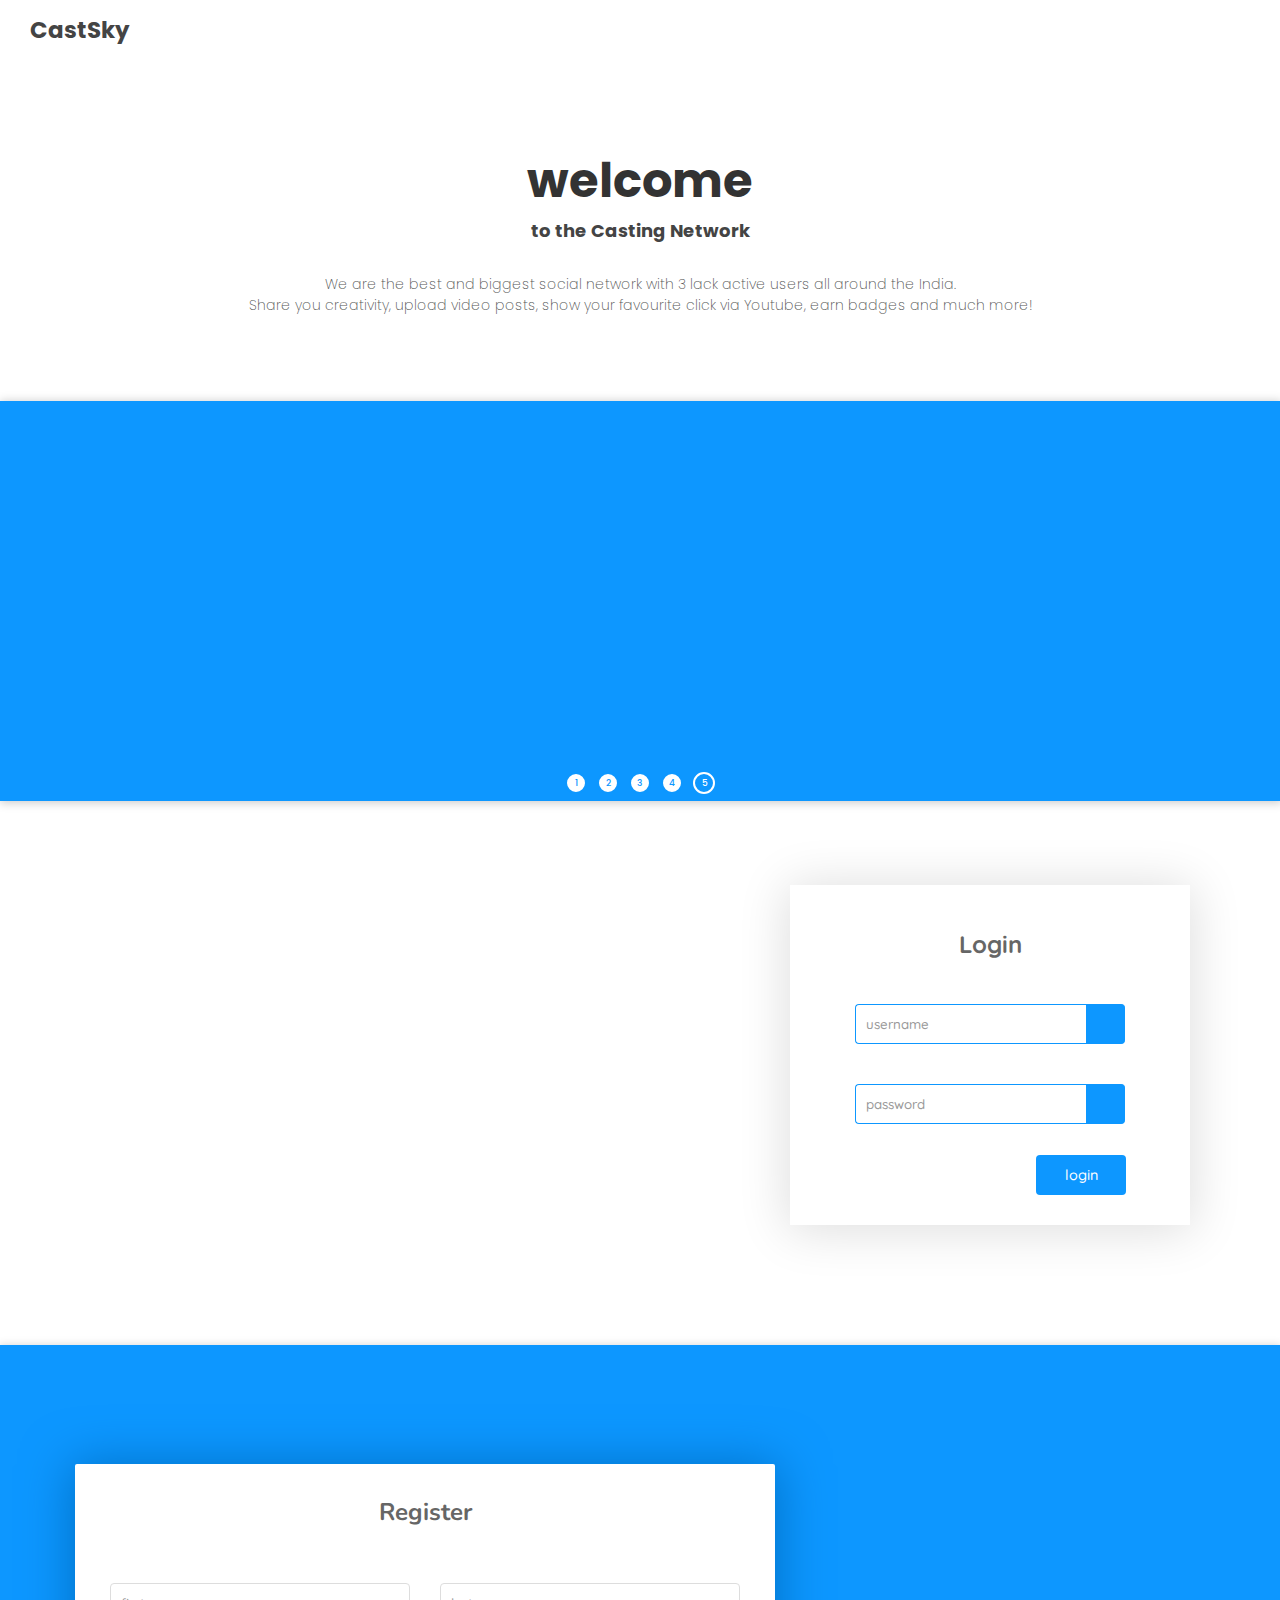
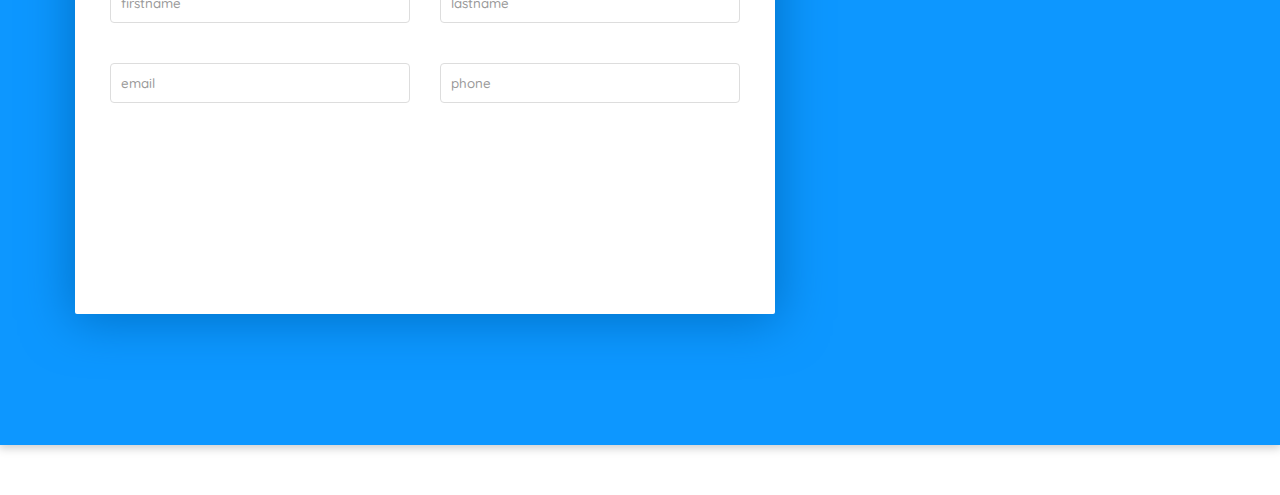
==== index.html @ 96e9c7d8 "2" ====
<html>
    <head>
        <title>castsky</title>
        <meta name="viewport" content="width=device-width, initial-scale=1.0">
        <link href="https://fonts.googleapis.com/css?family=Roboto" rel="stylesheet"/>
        <link href="https://fonts.googleapis.com/css?family=Poppins:200,300,400,500,700" rel="stylesheet"/>
        <link href="https://fonts.googleapis.com/css?family=Quicksand:300,400,500,700" rel="stylesheet"/>
        <link href="https://fonts.googleapis.com/css?family=Nunito:300,400,700,800" rel="stylesheet"/>
        <link href="https://fonts.googleapis.com/css?family=Varela+Round" rel="stylesheet"/>
        <link rel="stylesheet" type="text/css" href="css/style.css"/>
    </head>
    <body>
        <div class="top-nav-bar">
            <div class="heading-container">CastSky</div>
        </div>
        <div class="welcome-container">
            <br/>
            <div class="welcome-container-welcome">welcome</div>
            <div class="welcome-container-welcome2">to the Casting Network</div>
            <div class="welcome-container-detail">We are the best and biggest social network with 3 lack active users all around the India.<br/> Share you creativity, upload video posts, show your favourite click via Youtube, earn badges and much more!</div>
            <br/>
        </div>

        <div class="steps-container">
            <div class="step-shifter-container">
                <div class="absolute-center">
                    <div class="slider-counter-container counter-inactive">1</div>
                    <div class="slider-counter-container counter-inactive">2</div>
                    <div class="slider-counter-container counter-inactive">3</div>
                    <div class="slider-counter-container counter-inactive">4</div>
                    <div class="slider-counter-container counter-active">5</div>
                </div>
            </div>
        </div>

        <div class="signup-container-main">
            <br/>
            <div class="signup-container">
                <table class="signup-table">
                    <tr class="signup-row">
                                <td class="signup-column">
                                    <h2>
                                        Login
                                    </h2>
                                </td>
                            </tr>
                    <tr class="signup-row">
                        <td class="signup-column">
                            <div class="signup-user-container">
                                <input type="text" class="signup-name" name="signup-name" placeholder="username" />
                                <div class="signup-user-icon"></div>
                            </div>
                        </td>
                    </tr>
                    <tr class="signup-row">
                        <td class="signup-column">
                            <div class="signup-user-container">
                                    <input type="password" class="signup-name" name="signup-pass" placeholder="password" />
                                    <div class="signup-pass-icon"></div>
                            </div>
                        </td>
                    </tr>
                    <tr class="signup-btn-row">
                        <td class="signup-btn-column">
                            <input class="signup-btn" type="submit" value="login" />
                        </td>
                    </tr>
                </table>
            </div>
        </div>
        <div class="add-user-container-main">
            <br/>
            <div class="add-user-container">
                <table class="add-user-table">
                    <tr class="add-user-table-header-row">
                        <td colspan="2" class="add-user-table-header-column">
                            <h2>
                                Register
                            </h2>
                        </td>
                    </tr>
                    <tr>
                        <td class="add-user-small-td">
                            <input class="add-user-small-input1" type="text" placeholder="firstname"/>
                        </td>
                        <td class="add-user-small-td">
                                <input class="add-user-small-input2" type="text" placeholder="lastname"/>
                        </td>
                    </tr>
                    <tr>
                        <td class="add-user-td">
                            <input class="add-user-small-input1" type="text" placeholder="email"/>
                        </td>
                        <td class="add-user-small-td">
                                <input class="add-user-small-input2" type="text" placeholder="phone"/>
                        </td>
                    </tr>
                </table>
            </div>
        </div>
    </body>
</html>
---- css/style.css ----
body{
    font-family: 'Roboto', 'Arial', 'Helvetica';
    margin: 0px;
    padding: 0px;
    background-color: #FFFFFF;
}
::-webkit-scrollbar-track
{
    box-shadow: inset 0 0 6px rgba(0,0,0,0.3);
    border-radius: 10px;
	background-color: #FFFFFF;
}
::-webkit-scrollbar
{
	width: 7px;
	background-color: #FFFFFF;
}
::-webkit-scrollbar-thumb
{
	border-radius: 10px;
	box-shadow: inset 0 0 6px rgba(0,0,0,.3);
	background-color: #51B4FF;
}

.absolute-center{
    position: absolute;
    top: 50%;
    left: 50%;
    transform: translate(-50%, -50%);
}
.top-nav-bar{
    height: 60px;
    width: 100%;
    background-color: #FFFFFF;
    /* background: #0D97FF; */
    /* background: #24B361; */
    /* background: #A607DA; */
    /* box-shadow: 1px 1px 9px 1px #CCCCCC; */
    position: relative;
}
.heading-container{
    font-family: 'Poppins', 'Roboto';
    /* float: right; */
    width: 160px;
    height: 60px;
    text-align: center;
    line-height: 60px;
    font-size: 23px;
    font-weight: 700;
    color: #444444;
    cursor: default;
}
.welcome-container{
    width: 100%;
    text-align: center;
    background-color: #FFFFFF;
    /* box-shadow: inset 1px 1px 9px 1px #CCCCCC; */
    font-family: 'Poppins', 'Roboto';
    background-image: url('../images/dance.png');
    background-repeat: no-repeat;
    background-position: right;
    background-size: 300px;
    min-height: 300px;
    cursor: default;
}
.welcome-container-welcome{
    text-align: center;
    font-size: 48px;
    font-weight: bold;
    color: #333333;
    margin: 60px auto 0px auto;
}
.welcome-container-welcome2{
    text-align: center;
    font-size: 18px;
    font-weight: bold;
    color: #444444;
    margin: 0px auto 30px auto;
}
.welcome-container-detail{
    font-family: 'Poppins';
    font-weight: 200;
    text-align: center;
    font-size: 14px;
    padding: 0px 14%;
    color: #555555;
    margin: 0px auto 60px auto;
}
.steps-container{
    height: 400px;
    width: 100%;
    box-shadow: 1px 1px 9px 1px #CCCCCC;
    /* background: #A607DA; */
    /* background: #24B361; */
    background-color: #0D97FF;
    position: relative;
    margin: auto;
}
.step-shifter-container{
    position: absolute;
    bottom: 0px;
    width: 100%;
    height: 40px;
    line-height: 40px;
    text-align: center;
}
.slider-counter-container{
    display: inline-block;
    font-family: 'Poppins';
    font-weight: 500;
    height: 18px;
    width: 18px;
    line-height: 18px;
    border-radius: 50%;
    font-size: 9px;
    margin: auto 3px;
    cursor: pointer;
    transition: 1s;
}
.slider-counter-container:hover{
    border: 2px solid #FFFFFF;
    background-color: #0D97FF;
    color: #FFFFFF;
    transition: 1s;
}
.counter-inactive{
    border: 2px solid #0D97FF;
    background-color: #FFFFFF;
    color: #0D97FF;

}
.counter-active{
    border: 2px solid #FFFFFF;
    background-color: #0D97FF;
    color: #FFFFFF;
    transition: 1s;
}
.signup-container-main{
    /* height: 600px; */
    width: 100%;
}
.signup-container{
    /* height:380px; */
    width: 400px;
    margin: 65px 90px 120px auto;
    border-radius: 2px;
    box-shadow: 0px 3px 50px 3px #DEDEDE;
}
.signup-table{
    /* height: 380px; */
    width: 400px;
    background-color: #FFFFFF;
    border: 0px;
    border-collapse: collapse;
    color: #444444;
}
.signup-row{
    text-align: center;
    height: 80px;
    width: 400px;
}
.signup-column{
    text-align: center;
    height: 80px;
    width: 400px;
    align-items: center;
    vertical-align: bottom;
}
.signup-column h2{
    color: #666666;
    font-family: 'Quicksand';
    font-weight: 700;
    margin-bottom: 5px;
    cursor: default;
}
.signup-user-container{
    height: 40px;
    width: 270px;
    outline: none;
    margin: auto;
}
.signup-name{
    height: 40px;
    width: 231px;
    outline: none;
    color: #777777;
    border: 1px solid #0D97FF;
    border-top-left-radius: 4px;
    border-bottom-left-radius: 4px;
    border-right: 0px;
    padding: 0px 10px 0px 10px;
    float: left;
    transition: 1s;
    font-family: 'Quicksand';
    font-weight: 500;
}
.signup-name::placeholder{
    color: #999999;
    font-family: 'Quicksand';
    font-weight: 500;
}
.signup-user-icon{
    height: 38px;
    width: 38px;
    float: right;
    outline: none;
    border: 1px solid #0D97FF;
    background-color: #0D97FF;
    border-top-right-radius: 4px;
    border-bottom-right-radius: 4px;
    border-left: 0px;
    transition: 1s;
    background-image: url('../images/user.png');
    background-position: center;
    background-repeat: no-repeat;
    background-size: 25px;
}
.signup-pass-icon{
    height: 38px;
    width: 38px;
    float: right;
    outline: none;
    border: 1px solid #0D97FF;
    background-color: #0D97FF;
    border-top-right-radius: 4px;
    border-bottom-right-radius: 4px;
    border-left: 0px;
    transition: 1s;
    background-image: url('../images/key-circular-button.png');
    background-position: center;
    background-repeat: no-repeat;
    background-size: 29px;
    transition: 1s;
}
.signup-user-container:hover .signup-name{
    /* border-color: #6CBEFB; */
    box-shadow: 0px 0px 5px 0px #0D97FF;
    transition: 1s;
}
.signup-user-container:hover .signup-user-icon{
    /* border-color: #6CBEFB; */
    box-shadow: 0px 0px 5px 0px #0D97FF;
    transition: 1s;
}
.signup-name:focus{
    /* border-color: #6CBEFB; */
    border-color: #0D97FF;
    box-shadow: 0px 0px 5px 0px #0D97FF;
    transition: 1s;
}
.signup-name:focus + .signup-user-icon{
    /* border-color: #6CBEFB; */
    background-color: #0D97FF;
    border-color: #0D97FF;
    box-shadow: 0px 0px 5px 0px #0D97FF;
    transition: 1s;
}
.signup-btn-row{
    text-align: right;
    vertical-align: center;
    height: 100px;
    width: 400px;
}
.signup-btn-column{
    text-align: right;
    vertical-align: center;
    height: 100px;
    width: 400px;
}
.signup-btn{
    margin-right: 63px;
    height: 40px;
    width: 90px;
    background-color: #0D97FF;
    color: #FFFFFF;
    font-family: 'Quicksand';
    font-weight: 500;
    font-size: 90%;
    border: 0px;
    outline: none;
    border-radius: 4px;
    cursor: pointer;
    transition: 1s;
}
.signup-user-container:hover .signup-pass-icon{
    /* border-color: #6CBEFB; */
    box-shadow: 0px 0px 5px 0px #0D97FF;
    transition: 1s;
}
.signup-name:focus + .signup-pass-icon{
    /* border-color: #6CBEFB; */
    background-color: #0D97FF;
    border-color: #0D97FF;
    box-shadow: 0px 0px 5px 0px #0D97FF;
    transition: 1s;
}
.signup-btn:hover{
    transition: 1s;
    background-color: #0D97FF;
    box-shadow: 1px 0px 5px 2px #BBBBBB;
}
.add-user-container-main{
    width: 100%;
    height: 700px;
    background-color: #0D97FF;
    box-shadow: 0px 2px 9px 1px #CCCCCC;
    margin: 0px auto 50px auto;
    position: relative;
}
.add-user-container{
    width: 700px;
    height: 450px;
    margin: 100px auto auto 75px;
    background-color: #FFFFFF;
    box-shadow: 0px 3px 50px 3px #0072C7;
    border-radius: 2px;
    border: 0px;
    outline: none;
}
.add-user-table{
    width: 700px;
    border: 0px;
    border-collapse: collapse;
    color: #444444;
}
.add-user-table-header-row{
    height: 80px;
    border: 0px;
    text-align: center;
    vertical-align: center;
}
.add-user-table-header-column{
    height: 80px;
    border: 0px;
    text-align: center;
    vertical-align: bottom;
    cursor: default;
}
.add-user-table-header-column h2{
    color: #666666;
    font-family: 'Nunito';
    font-weight: 700;
    margin-bottom: 15px;
}
.add-user-small-td{
    width: 350px;
    height: 80px;
    text-align: center;
    vertical-align: bottom;
}
.add-user-small-input1{
    width: 300px;
    height: 40px;
    outline: none;
    color: #777777;
    border: 1px solid #DDDDDD;
    border-radius: 4px;
    padding: 10px;
    transition: 1s;
    font-family: 'Quicksand';
    font-weight: 500;
    margin: auto -20px auto auto;
}
.add-user-small-input1::placeholder{
    color: #999999;
    font-family: 'Quicksand';
    font-weight: 500;
    transition: 1s;
}
.add-user-small-input2{
    width: 300px;
    height: 40px;
    outline: none;
    color: #777777;
    border: 1px solid #DDDDDD;
    border-radius: 4px;
    padding: 10px;
    transition: 1s;
    font-family: 'Quicksand';
    font-weight: 500;
    margin: auto auto auto -20px;
}
.add-user-small-input2::placeholder{
    color: #999999;
    font-family: 'Quicksand';
    font-weight: 500;
    transition: 1s;
}
.add-user-td{
    width: 350px;
    height: 60px;
    text-align: center;
    vertical-align: bottom;  
}
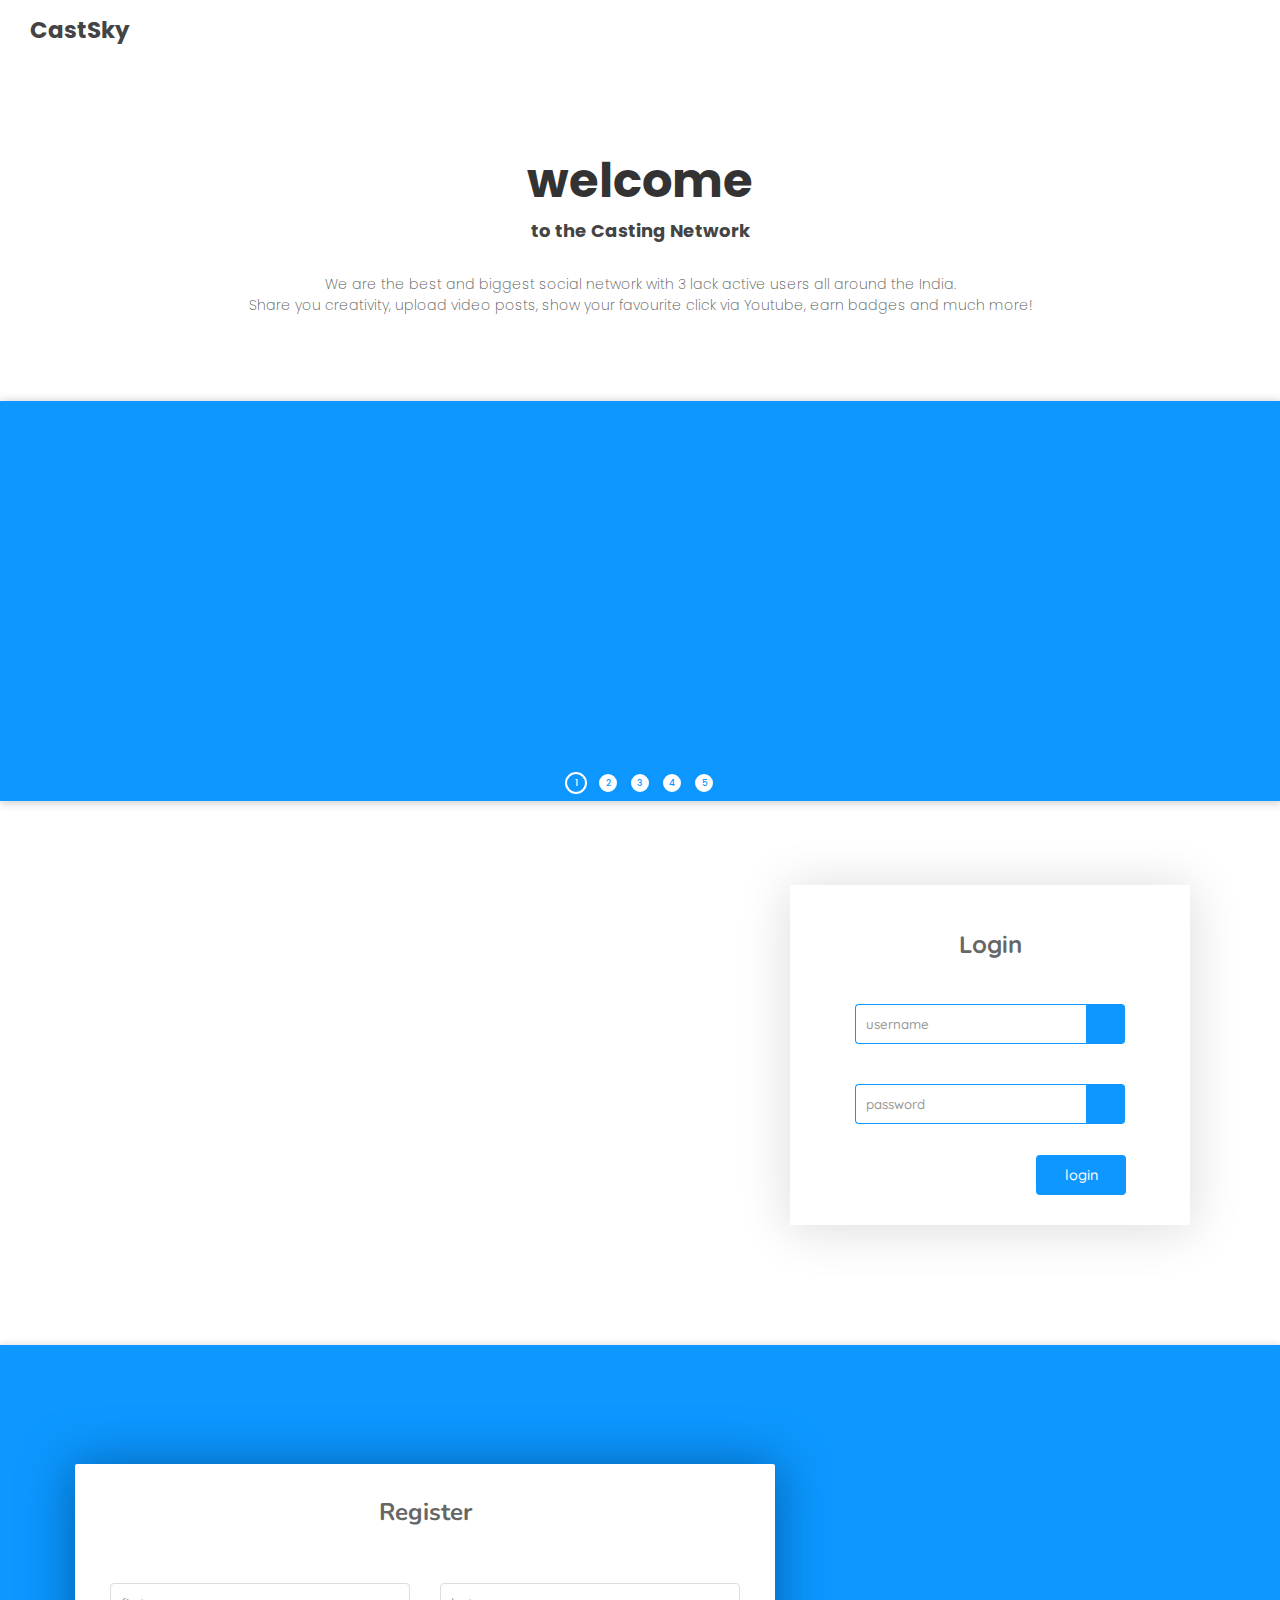
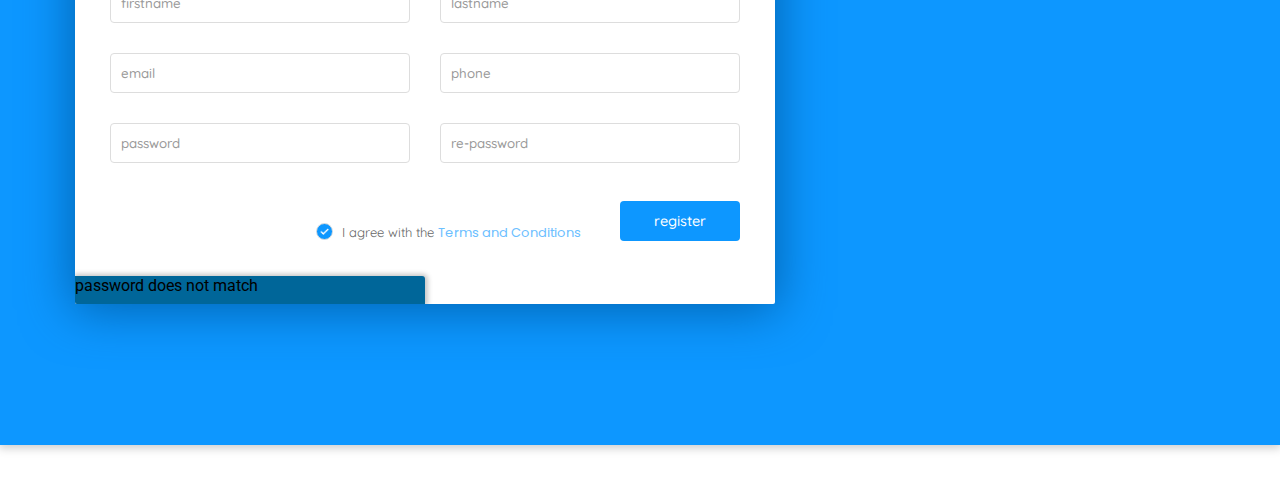
==== commit 05e3ec23: "2" ====
--- a/index.html
+++ b/index.html
@@ -8,6 +8,8 @@
         <link href="https://fonts.googleapis.com/css?family=Nunito:300,400,700,800" rel="stylesheet"/>
         <link href="https://fonts.googleapis.com/css?family=Varela+Round" rel="stylesheet"/>
         <link rel="stylesheet" type="text/css" href="css/style.css"/>
+        <script src="js/jquery.min.js"></script>
+        <script src="js/script.js"></script>
     </head>
     <body>
         <div class="top-nav-bar">
@@ -24,11 +26,11 @@
         <div class="steps-container">
             <div class="step-shifter-container">
                 <div class="absolute-center">
-                    <div class="slider-counter-container counter-inactive">1</div>
-                    <div class="slider-counter-container counter-inactive">2</div>
-                    <div class="slider-counter-container counter-inactive">3</div>
-                    <div class="slider-counter-container counter-inactive">4</div>
-                    <div class="slider-counter-container counter-active">5</div>
+                    <div id="slider-counter-1" class="slider-counter-container counter-active">1</div>
+                    <div id="slider-counter-2" class="slider-counter-container counter-inactive">2</div>
+                    <div id="slider-counter-3" class="slider-counter-container counter-inactive">3</div>
+                    <div id="slider-counter-4" class="slider-counter-container counter-inactive">4</div>
+                    <div id="slider-counter-5" class="slider-counter-container counter-inactive">5</div>
                 </div>
             </div>
         </div>
@@ -91,11 +93,31 @@
                         <td class="add-user-td">
                             <input class="add-user-small-input1" type="text" placeholder="email"/>
                         </td>
-                        <td class="add-user-small-td">
+                        <td class="add-user-td">
                                 <input class="add-user-small-input2" type="text" placeholder="phone"/>
                         </td>
                     </tr>
+                    <tr>
+                        <td class="add-user-td">
+                            <input class="add-user-small-input1" type="password" placeholder="password"/>
+                        </td>
+                        <td class="add-user-td">
+                                <input class="add-user-small-input2" type="password" placeholder="re-password"/>
+                        </td>
+                    </tr>
+                    <tr>
+                        <td colspan="2" class="add-user-last-td">
+                            <div class="add-user-radio-container">
+                                <img src="images/checked.png" class="add-user-radio-img">
+                            </div>
+                            <div class="add-user-agree-container">
+                                I agree with the <span>Terms and Conditions</span>
+                            </div>
+                            <input class="register-btn" type="submit" value="register" />
+                        </td>
+                    </tr>
                 </table>
+                <div class="add-user-error-container">password does not match</div>
             </div>
         </div>
     </body>
--- a/css/style.css
+++ b/css/style.css
@@ -1,34 +1,35 @@
-body{
+body {
     font-family: 'Roboto', 'Arial', 'Helvetica';
     margin: 0px;
     padding: 0px;
     background-color: #FFFFFF;
 }
-::-webkit-scrollbar-track
-{
-    box-shadow: inset 0 0 6px rgba(0,0,0,0.3);
+
+::-webkit-scrollbar-track {
+    box-shadow: inset 0 0 6px rgba(0, 0, 0, 0.3);
     border-radius: 10px;
-	background-color: #FFFFFF;
-}
-::-webkit-scrollbar
-{
-	width: 7px;
-	background-color: #FFFFFF;
-}
-::-webkit-scrollbar-thumb
-{
-	border-radius: 10px;
-	box-shadow: inset 0 0 6px rgba(0,0,0,.3);
-	background-color: #51B4FF;
-}
-
-.absolute-center{
+    background-color: #FFFFFF;
+}
+
+::-webkit-scrollbar {
+    width: 7px;
+    background-color: #FFFFFF;
+}
+
+::-webkit-scrollbar-thumb {
+    border-radius: 10px;
+    box-shadow: inset 0 0 6px rgba(0, 0, 0, .3);
+    background-color: #51B4FF;
+}
+
+.absolute-center {
     position: absolute;
     top: 50%;
     left: 50%;
     transform: translate(-50%, -50%);
 }
-.top-nav-bar{
+
+.top-nav-bar {
     height: 60px;
     width: 100%;
     background-color: #FFFFFF;
@@ -38,7 +39,8 @@
     /* box-shadow: 1px 1px 9px 1px #CCCCCC; */
     position: relative;
 }
-.heading-container{
+
+.heading-container {
     font-family: 'Poppins', 'Roboto';
     /* float: right; */
     width: 160px;
@@ -50,7 +52,8 @@
     color: #444444;
     cursor: default;
 }
-.welcome-container{
+
+.welcome-container {
     width: 100%;
     text-align: center;
     background-color: #FFFFFF;
@@ -63,21 +66,24 @@
     min-height: 300px;
     cursor: default;
 }
-.welcome-container-welcome{
+
+.welcome-container-welcome {
     text-align: center;
     font-size: 48px;
     font-weight: bold;
     color: #333333;
     margin: 60px auto 0px auto;
 }
-.welcome-container-welcome2{
+
+.welcome-container-welcome2 {
     text-align: center;
     font-size: 18px;
     font-weight: bold;
     color: #444444;
     margin: 0px auto 30px auto;
 }
-.welcome-container-detail{
+
+.welcome-container-detail {
     font-family: 'Poppins';
     font-weight: 200;
     text-align: center;
@@ -86,7 +92,8 @@
     color: #555555;
     margin: 0px auto 60px auto;
 }
-.steps-container{
+
+.steps-container {
     height: 400px;
     width: 100%;
     box-shadow: 1px 1px 9px 1px #CCCCCC;
@@ -96,7 +103,8 @@
     position: relative;
     margin: auto;
 }
-.step-shifter-container{
+
+.step-shifter-container {
     position: absolute;
     bottom: 0px;
     width: 100%;
@@ -104,7 +112,8 @@
     line-height: 40px;
     text-align: center;
 }
-.slider-counter-container{
+
+.slider-counter-container {
     display: inline-block;
     font-family: 'Poppins';
     font-weight: 500;
@@ -117,36 +126,42 @@
     cursor: pointer;
     transition: 1s;
 }
-.slider-counter-container:hover{
+
+.slider-counter-container:hover {
     border: 2px solid #FFFFFF;
     background-color: #0D97FF;
     color: #FFFFFF;
     transition: 1s;
 }
-.counter-inactive{
+
+.counter-inactive {
     border: 2px solid #0D97FF;
     background-color: #FFFFFF;
     color: #0D97FF;
 
 }
-.counter-active{
+
+.counter-active {
     border: 2px solid #FFFFFF;
     background-color: #0D97FF;
     color: #FFFFFF;
     transition: 1s;
 }
-.signup-container-main{
+
+.signup-container-main {
     /* height: 600px; */
     width: 100%;
 }
-.signup-container{
+
+.signup-container {
     /* height:380px; */
     width: 400px;
     margin: 65px 90px 120px auto;
     border-radius: 2px;
     box-shadow: 0px 3px 50px 3px #DEDEDE;
 }
-.signup-table{
+
+.signup-table {
     /* height: 380px; */
     width: 400px;
     background-color: #FFFFFF;
@@ -154,32 +169,37 @@
     border-collapse: collapse;
     color: #444444;
 }
-.signup-row{
+
+.signup-row {
     text-align: center;
     height: 80px;
     width: 400px;
 }
-.signup-column{
+
+.signup-column {
     text-align: center;
     height: 80px;
     width: 400px;
     align-items: center;
     vertical-align: bottom;
 }
-.signup-column h2{
+
+.signup-column h2 {
     color: #666666;
-    font-family: 'Quicksand';
+    font-family: 'Quicksand', 'Roboto', 'Arial';
     font-weight: 700;
     margin-bottom: 5px;
     cursor: default;
 }
-.signup-user-container{
+
+.signup-user-container {
     height: 40px;
     width: 270px;
     outline: none;
     margin: auto;
 }
-.signup-name{
+
+.signup-name {
     height: 40px;
     width: 231px;
     outline: none;
@@ -194,12 +214,14 @@
     font-family: 'Quicksand';
     font-weight: 500;
 }
-.signup-name::placeholder{
+
+.signup-name::placeholder {
     color: #999999;
     font-family: 'Quicksand';
     font-weight: 500;
 }
-.signup-user-icon{
+
+.signup-user-icon {
     height: 38px;
     width: 38px;
     float: right;
@@ -215,7 +237,8 @@
     background-repeat: no-repeat;
     background-size: 25px;
 }
-.signup-pass-icon{
+
+.signup-pass-icon {
     height: 38px;
     width: 38px;
     float: right;
@@ -232,42 +255,49 @@
     background-size: 29px;
     transition: 1s;
 }
-.signup-user-container:hover .signup-name{
+
+.signup-user-container:hover .signup-name {
     /* border-color: #6CBEFB; */
     box-shadow: 0px 0px 5px 0px #0D97FF;
     transition: 1s;
 }
-.signup-user-container:hover .signup-user-icon{
+
+.signup-user-container:hover .signup-user-icon {
     /* border-color: #6CBEFB; */
     box-shadow: 0px 0px 5px 0px #0D97FF;
     transition: 1s;
 }
-.signup-name:focus{
+
+.signup-name:focus {
     /* border-color: #6CBEFB; */
     border-color: #0D97FF;
     box-shadow: 0px 0px 5px 0px #0D97FF;
     transition: 1s;
 }
-.signup-name:focus + .signup-user-icon{
+
+.signup-name:focus + .signup-user-icon {
     /* border-color: #6CBEFB; */
     background-color: #0D97FF;
     border-color: #0D97FF;
     box-shadow: 0px 0px 5px 0px #0D97FF;
     transition: 1s;
 }
-.signup-btn-row{
+
+.signup-btn-row {
     text-align: right;
     vertical-align: center;
     height: 100px;
     width: 400px;
 }
-.signup-btn-column{
+
+.signup-btn-column {
     text-align: right;
     vertical-align: center;
     height: 100px;
     width: 400px;
 }
-.signup-btn{
+
+.signup-btn {
     margin-right: 63px;
     height: 40px;
     width: 90px;
@@ -282,24 +312,28 @@
     cursor: pointer;
     transition: 1s;
 }
-.signup-user-container:hover .signup-pass-icon{
+
+.signup-user-container:hover .signup-pass-icon {
     /* border-color: #6CBEFB; */
     box-shadow: 0px 0px 5px 0px #0D97FF;
     transition: 1s;
 }
-.signup-name:focus + .signup-pass-icon{
+
+.signup-name:focus + .signup-pass-icon {
     /* border-color: #6CBEFB; */
     background-color: #0D97FF;
     border-color: #0D97FF;
     box-shadow: 0px 0px 5px 0px #0D97FF;
     transition: 1s;
 }
-.signup-btn:hover{
+
+.signup-btn:hover {
     transition: 1s;
     background-color: #0D97FF;
     box-shadow: 1px 0px 5px 2px #BBBBBB;
 }
-.add-user-container-main{
+
+.add-user-container-main {
     width: 100%;
     height: 700px;
     background-color: #0D97FF;
@@ -307,48 +341,57 @@
     margin: 0px auto 50px auto;
     position: relative;
 }
-.add-user-container{
+
+.add-user-container {
+    position: relative;
     width: 700px;
-    height: 450px;
     margin: 100px auto auto 75px;
     background-color: #FFFFFF;
-    box-shadow: 0px 3px 50px 3px #0072C7;
+    box-shadow: 0px 3px 50px 3px #0064B0;
     border-radius: 2px;
     border: 0px;
     outline: none;
-}
-.add-user-table{
+    overflow: hidden;
+    /*    padding: 0px 0px 30px 0px;*/
+}
+
+.add-user-table {
     width: 700px;
     border: 0px;
     border-collapse: collapse;
     color: #444444;
 }
-.add-user-table-header-row{
+
+.add-user-table-header-row {
     height: 80px;
     border: 0px;
     text-align: center;
     vertical-align: center;
 }
-.add-user-table-header-column{
+
+.add-user-table-header-column {
     height: 80px;
     border: 0px;
     text-align: center;
     vertical-align: bottom;
     cursor: default;
 }
-.add-user-table-header-column h2{
+
+.add-user-table-header-column h2 {
     color: #666666;
     font-family: 'Nunito';
     font-weight: 700;
     margin-bottom: 15px;
 }
-.add-user-small-td{
+
+.add-user-small-td {
     width: 350px;
     height: 80px;
     text-align: center;
     vertical-align: bottom;
 }
-.add-user-small-input1{
+
+.add-user-small-input1 {
     width: 300px;
     height: 40px;
     outline: none;
@@ -361,13 +404,29 @@
     font-weight: 500;
     margin: auto -20px auto auto;
 }
-.add-user-small-input1::placeholder{
+.add-user-small-input1:hover {
+    box-shadow: 0px 0px 5px 0px #CECECE;
+}
+
+.add-user-small-input1:focus {
+    box-shadow: 0px 0px 5px 0px #CECECE;
+}
+.add-user-small-input2:hover {
+    box-shadow: 0px 0px 5px 0px #CECECE;
+}
+
+.add-user-small-input2:focus {
+    box-shadow: 0px 0px 5px 0px #CECECE;
+}
+
+.add-user-small-input1::placeholder {
     color: #999999;
     font-family: 'Quicksand';
     font-weight: 500;
     transition: 1s;
 }
-.add-user-small-input2{
+
+.add-user-small-input2 {
     width: 300px;
     height: 40px;
     outline: none;
@@ -380,15 +439,102 @@
     font-weight: 500;
     margin: auto auto auto -20px;
 }
-.add-user-small-input2::placeholder{
+
+.add-user-small-input2::placeholder {
     color: #999999;
     font-family: 'Quicksand';
     font-weight: 500;
     transition: 1s;
 }
-.add-user-td{
+
+.add-user-td {
     width: 350px;
-    height: 60px;
-    text-align: center;
-    vertical-align: bottom;  
-}+    height: 70px;
+    text-align: center;
+    vertical-align: bottom;
+}
+
+.add-user-last-td {
+    width: 700px;
+    height: 140px;
+    vertical-align: middle;
+    text-align: right;
+/*    padding-left: 100px;*/
+    padding-right: 35px;
+}
+
+.add-user-radio-container {
+    height: 15px;
+    width: 15px;
+    margin-right: 5px;
+    border: 1px solid #DDDDDD;
+    outline: none;
+    border-radius: 50%;
+    /*    box-shadow: 0px 0px 1px 0px #EFEFEF;*/
+    background-color: #0D97FF;
+    padding: 0px;
+}
+
+.add-user-radio-img {
+    height: 13px;
+    width: 13px;
+    padding: 1px;
+    outline: none;
+}
+
+.add-user-agree-container {
+    position: relative;
+    bottom: 2px;
+    font-family: 'Quicksand';
+    font-size: 13px;
+    font-weight: 400;
+    color: #666666;
+    cursor: default;
+}
+
+.add-user-radio-container,
+.add-user-agree-container {
+    display: inline-block;
+}
+
+.add-user-agree-container span {
+/*    font-weight: bold;*/
+    font-family: 'Poppins';
+    font-weight: 400;
+    cursor: pointer;
+    color: #6CC0FF;
+}
+.register-btn {
+    position: relative;
+    top: -13px;
+    margin-left: 35px;
+    height: 40px;
+    width: 120px;
+    background-color: #0D97FF;
+    color: #FFFFFF;
+    font-family: 'Quicksand';
+    font-weight: 500;
+    font-size: 90%;
+    border: 0px;
+    outline: none;
+    border-radius: 4px;
+    cursor: pointer;
+    transition: 1s;
+}
+.register-btn:hover {
+    transition: 1s;
+    background-color: #0D97FF;
+    box-shadow: 1px 0px 5px 2px #BBBBBB;
+}
+.add-user-error-container {
+    position: absolute;
+    border: 0;
+    outline: none;
+    background-color: #006699;
+/*    border-top-right-radius: 5px;*/
+    border-top-right-radius: 3px;
+    box-shadow: 1px 0px 5px 2px #C6C6C6;
+    bottom: 0px;
+    height: 28px;
+    width: 350px;
+}
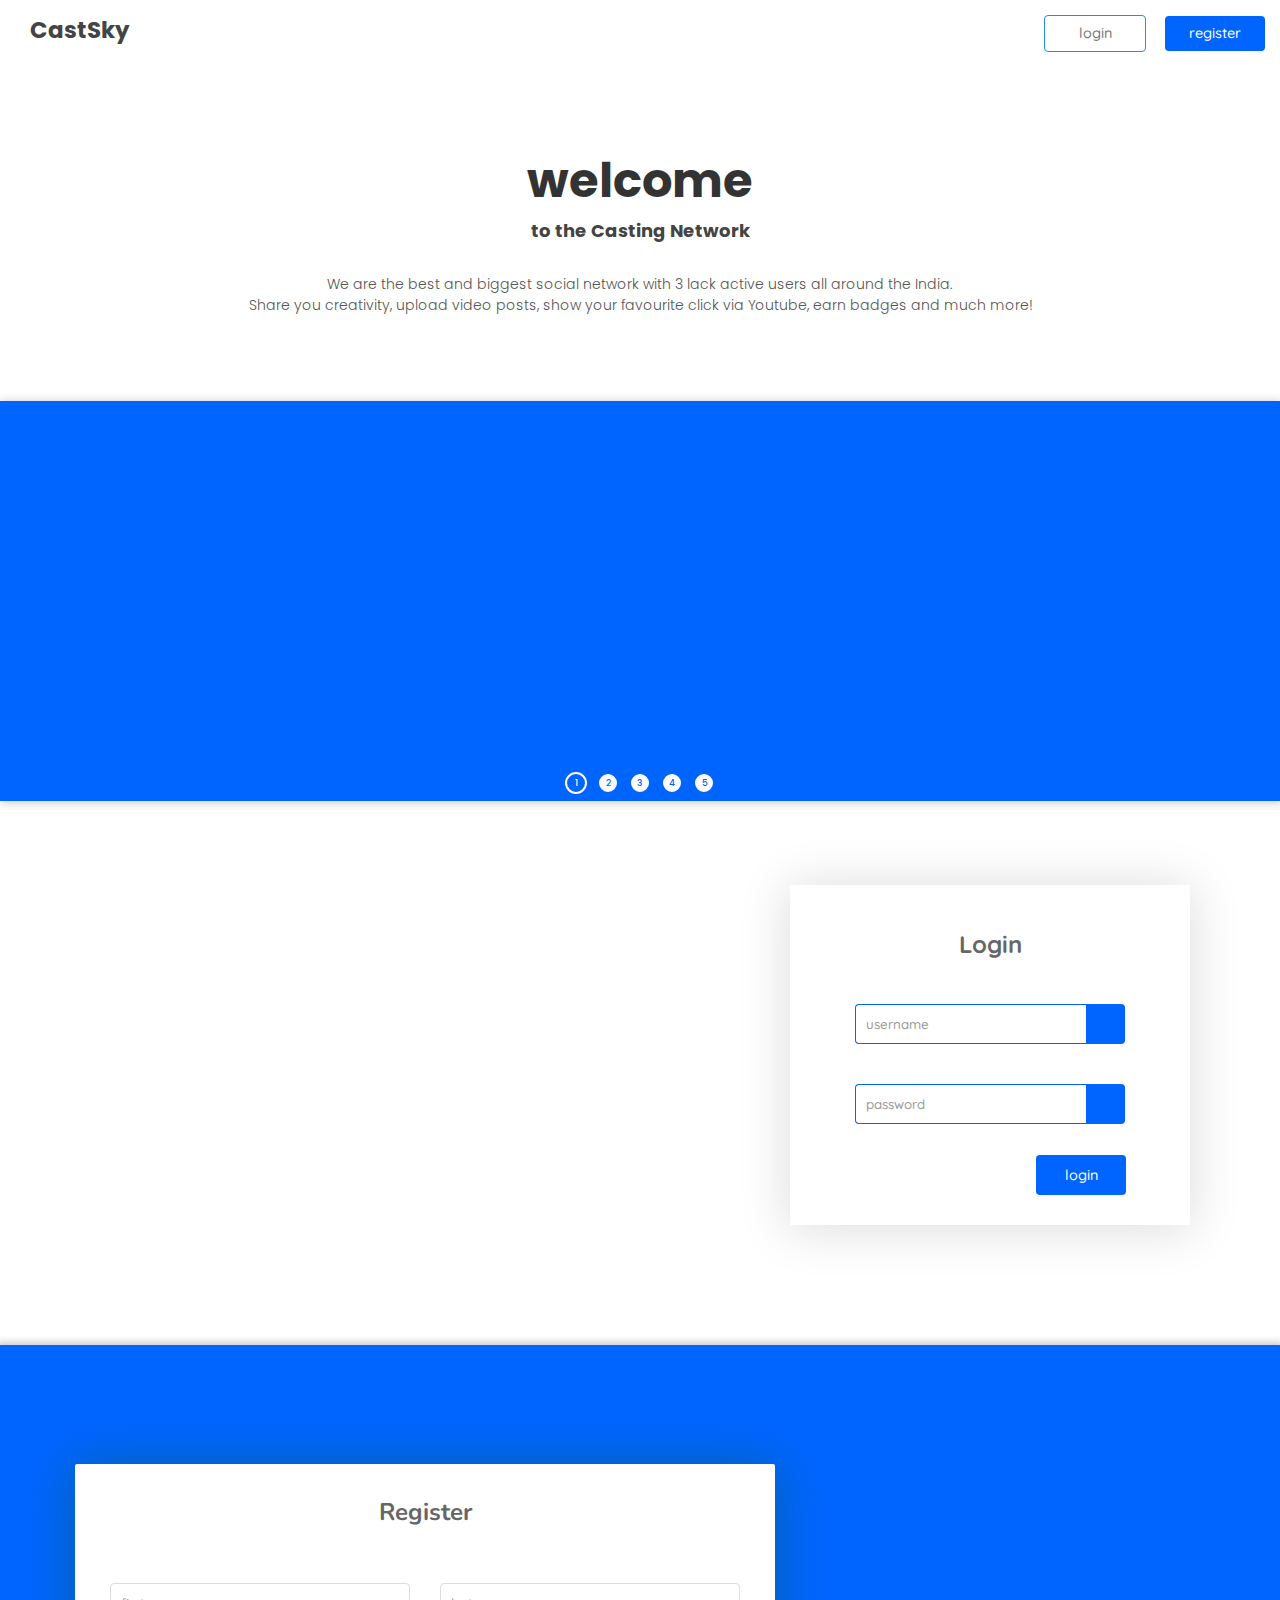
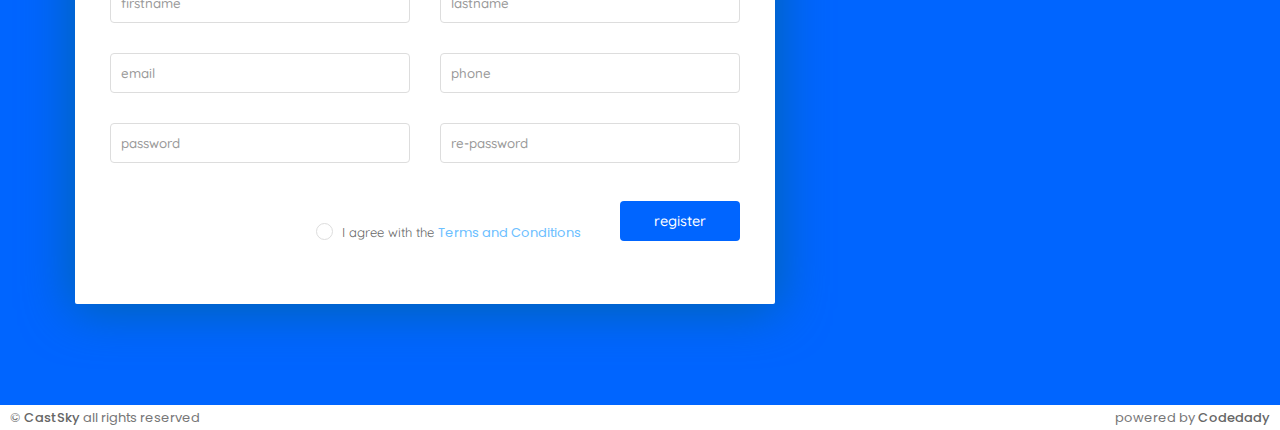
==== commit df9965b8: "4" ====
--- a/index.html
+++ b/index.html
@@ -1,124 +1,140 @@
 <html>
-    <head>
-        <title>castsky</title>
-        <meta name="viewport" content="width=device-width, initial-scale=1.0">
-        <link href="https://fonts.googleapis.com/css?family=Roboto" rel="stylesheet"/>
-        <link href="https://fonts.googleapis.com/css?family=Poppins:200,300,400,500,700" rel="stylesheet"/>
-        <link href="https://fonts.googleapis.com/css?family=Quicksand:300,400,500,700" rel="stylesheet"/>
-        <link href="https://fonts.googleapis.com/css?family=Nunito:300,400,700,800" rel="stylesheet"/>
-        <link href="https://fonts.googleapis.com/css?family=Varela+Round" rel="stylesheet"/>
-        <link rel="stylesheet" type="text/css" href="css/style.css"/>
-        <script src="js/jquery.min.js"></script>
-        <script src="js/script.js"></script>
-    </head>
-    <body>
-        <div class="top-nav-bar">
-            <div class="heading-container">CastSky</div>
+
+<head>
+    <title>castsky</title>
+    <meta name="viewport" content="width=device-width, initial-scale=1.0">
+    <link href="https://fonts.googleapis.com/css?family=Roboto" rel="stylesheet" />
+    <link href="https://fonts.googleapis.com/css?family=Poppins:200,300,400,500,700" rel="stylesheet" />
+    <link href="https://fonts.googleapis.com/css?family=Quicksand:300,400,500,700" rel="stylesheet" />
+    <link href="https://fonts.googleapis.com/css?family=Nunito:300,400,700,800" rel="stylesheet" />
+    <link href="https://fonts.googleapis.com/css?family=Varela+Round" rel="stylesheet" />
+    <link rel="stylesheet" type="text/css" href="css/style.css" />
+    <script src="js/jquery.min.js"></script>
+    <script src="js/script.js"></script>
+</head>
+
+<body>
+    <div class="top-nav-bar">
+        <div class="heading-container">CastSky</div>
+        <div class="top-nav-right-container">
+            <div id="top-login-btn" class="top-login-btn">login</div>
+            <div id="top-register-btn" class="top-register-btn">register</div>
         </div>
-        <div class="welcome-container">
-            <br/>
-            <div class="welcome-container-welcome">welcome</div>
-            <div class="welcome-container-welcome2">to the Casting Network</div>
-            <div class="welcome-container-detail">We are the best and biggest social network with 3 lack active users all around the India.<br/> Share you creativity, upload video posts, show your favourite click via Youtube, earn badges and much more!</div>
-            <br/>
-        </div>
+    </div>
+    <div class="welcome-container">
+        <br />
+        <div class="welcome-container-welcome">welcome</div>
+        <div class="welcome-container-welcome2">to the Casting Network</div>
+        <div class="welcome-container-detail">We are the best and biggest social network with 3 lack active users all
+            around the India.<br /> Share you creativity, upload video posts, show your favourite click via Youtube,
+            earn badges and much more!</div>
+        <br />
+    </div>
 
-        <div class="steps-container">
-            <div class="step-shifter-container">
-                <div class="absolute-center">
-                    <div id="slider-counter-1" class="slider-counter-container counter-active">1</div>
-                    <div id="slider-counter-2" class="slider-counter-container counter-inactive">2</div>
-                    <div id="slider-counter-3" class="slider-counter-container counter-inactive">3</div>
-                    <div id="slider-counter-4" class="slider-counter-container counter-inactive">4</div>
-                    <div id="slider-counter-5" class="slider-counter-container counter-inactive">5</div>
-                </div>
+    <div class="steps-container">
+        <div class="step-shifter-container">
+            <div class="absolute-center">
+                <div id="slider-counter-1" class="slider-counter-container counter-active">1</div>
+                <div id="slider-counter-2" class="slider-counter-container counter-inactive">2</div>
+                <div id="slider-counter-3" class="slider-counter-container counter-inactive">3</div>
+                <div id="slider-counter-4" class="slider-counter-container counter-inactive">4</div>
+                <div id="slider-counter-5" class="slider-counter-container counter-inactive">5</div>
             </div>
         </div>
+    </div>
 
-        <div class="signup-container-main">
-            <br/>
-            <div class="signup-container">
-                <table class="signup-table">
-                    <tr class="signup-row">
-                                <td class="signup-column">
-                                    <h2>
-                                        Login
-                                    </h2>
-                                </td>
-                            </tr>
-                    <tr class="signup-row">
-                        <td class="signup-column">
-                            <div class="signup-user-container">
-                                <input type="text" class="signup-name" name="signup-name" placeholder="username" />
-                                <div class="signup-user-icon"></div>
-                            </div>
-                        </td>
-                    </tr>
-                    <tr class="signup-row">
-                        <td class="signup-column">
-                            <div class="signup-user-container">
-                                    <input type="password" class="signup-name" name="signup-pass" placeholder="password" />
-                                    <div class="signup-pass-icon"></div>
-                            </div>
-                        </td>
-                    </tr>
-                    <tr class="signup-btn-row">
-                        <td class="signup-btn-column">
-                            <input class="signup-btn" type="submit" value="login" />
-                        </td>
-                    </tr>
-                </table>
+    <div id="signup-container-main" class="signup-container-main">
+        <br />
+        <div class="signup-container">
+            <table class="signup-table">
+                <tr class="signup-row">
+                    <td class="signup-column">
+                        <h2>
+                            Login
+                        </h2>
+                    </td>
+                </tr>
+                <tr class="signup-row">
+                    <td class="signup-column">
+                        <div class="signup-user-container">
+                            <input type="text" class="signup-name" name="signup-name" placeholder="username" />
+                            <div class="signup-user-icon"></div>
+                        </div>
+                    </td>
+                </tr>
+                <tr class="signup-row">
+                    <td class="signup-column">
+                        <div class="signup-user-container">
+                            <input type="password" class="signup-name" name="signup-pass" placeholder="password" />
+                            <div class="signup-pass-icon"></div>
+                        </div>
+                    </td>
+                </tr>
+                <tr class="signup-btn-row">
+                    <td class="signup-btn-column">
+                        <input class="signup-btn" type="submit" value="login" />
+                    </td>
+                </tr>
+            </table>
+        </div>
+    </div>
+    <div id="add-user-container-main" class="add-user-container-main">
+        <br />
+        <div class="add-user-container">
+            <table class="add-user-table">
+                <tr class="add-user-table-header-row">
+                    <td colspan="2" class="add-user-table-header-column">
+                        <h2>
+                            Register
+                        </h2>
+                    </td>
+                </tr>
+                <tr>
+                    <td class="add-user-small-td">
+                        <input class="add-user-small-input1" type="text" placeholder="firstname" />
+                    </td>
+                    <td class="add-user-small-td">
+                        <input class="add-user-small-input2" type="text" placeholder="lastname" />
+                    </td>
+                </tr>
+                <tr>
+                    <td class="add-user-td">
+                        <input class="add-user-small-input1" type="text" placeholder="email" />
+                    </td>
+                    <td class="add-user-td">
+                        <input class="add-user-small-input2" type="text" placeholder="phone" />
+                    </td>
+                </tr>
+                <tr>
+                    <td class="add-user-td">
+                        <input id="add-user-password-1" class="add-user-small-input1" type="password" placeholder="password" />
+                    </td>
+                    <td class="add-user-td">
+                        <input id="add-user-password-2" class="add-user-small-input2" type="password" placeholder="re-password" />
+                    </td>
+                </tr>
+                <tr>
+                    <td colspan="2" class="add-user-last-td">
+                        <div id="add-user-radio-container" class="add-user-radio-container">
+                            <img src="images/checked.png" class="add-user-radio-img">
+                        </div>
+                        <div class="add-user-agree-container">
+                            <span id="i-agree-with">I agree with the </span><span class="terms-and-conditions">Terms
+                                and Conditions</span>
+                        </div>
+                        <input id="add-user-reg-btn" class="register-btn" type="submit" value="register" />
+                    </td>
+                </tr>
+            </table>
+            <div id="add-user-error-container" class="add-user-error-container"><span id="add-user-error-text"></span>
+                <div id="add-user-error-close" class="add-user-error-close">x</div>
             </div>
         </div>
-        <div class="add-user-container-main">
-            <br/>
-            <div class="add-user-container">
-                <table class="add-user-table">
-                    <tr class="add-user-table-header-row">
-                        <td colspan="2" class="add-user-table-header-column">
-                            <h2>
-                                Register
-                            </h2>
-                        </td>
-                    </tr>
-                    <tr>
-                        <td class="add-user-small-td">
-                            <input class="add-user-small-input1" type="text" placeholder="firstname"/>
-                        </td>
-                        <td class="add-user-small-td">
-                                <input class="add-user-small-input2" type="text" placeholder="lastname"/>
-                        </td>
-                    </tr>
-                    <tr>
-                        <td class="add-user-td">
-                            <input class="add-user-small-input1" type="text" placeholder="email"/>
-                        </td>
-                        <td class="add-user-td">
-                                <input class="add-user-small-input2" type="text" placeholder="phone"/>
-                        </td>
-                    </tr>
-                    <tr>
-                        <td class="add-user-td">
-                            <input class="add-user-small-input1" type="password" placeholder="password"/>
-                        </td>
-                        <td class="add-user-td">
-                                <input class="add-user-small-input2" type="password" placeholder="re-password"/>
-                        </td>
-                    </tr>
-                    <tr>
-                        <td colspan="2" class="add-user-last-td">
-                            <div class="add-user-radio-container">
-                                <img src="images/checked.png" class="add-user-radio-img">
-                            </div>
-                            <div class="add-user-agree-container">
-                                I agree with the <span>Terms and Conditions</span>
-                            </div>
-                            <input class="register-btn" type="submit" value="register" />
-                        </td>
-                    </tr>
-                </table>
-                <div class="add-user-error-container">password does not match</div>
-            </div>
-        </div>
-    </body>
+    </div>
+    <div class="footer-bar">
+        <div class="footer-left">&copy; <span class="footer-bold">CastSky</span> all rights reserved</div>
+        <div class="footer-right">powered by <span class="footer-bold">Codedady</span></div>
+    </div>
+</body>
+
 </html>--- a/css/style.css
+++ b/css/style.css
@@ -3,6 +3,10 @@
     margin: 0px;
     padding: 0px;
     background-color: #FFFFFF;
+}
+
+* {
+    user-select: none;
 }
 
 ::-webkit-scrollbar-track {
@@ -33,9 +37,6 @@
     height: 60px;
     width: 100%;
     background-color: #FFFFFF;
-    /* background: #0D97FF; */
-    /* background: #24B361; */
-    /* background: #A607DA; */
     /* box-shadow: 1px 1px 9px 1px #CCCCCC; */
     position: relative;
 }
@@ -51,6 +52,74 @@
     font-weight: 700;
     color: #444444;
     cursor: default;
+}
+
+.top-nav-right-container {
+    height: 60px;
+    position: absolute;
+    right: 0px;
+    top: 0px;
+    /* border: 1px solid #CCC; */
+}
+
+.top-login-btn {
+    display: inline-block;
+    margin-top: 15px;
+    margin-right: 15px;
+    height: 35px;
+    line-height: 35px;
+    width: 100px;
+    text-align: center;
+    background-color: #FFFFFF;
+    /* background-color: #FFAB00; */
+    color: #777777;
+    font-family: 'Quicksand';
+    font-weight: 500;
+    font-size: 90%;
+    border: 1px solid #238EE0;
+    outline: none;
+    border-radius: 4px;
+    cursor: pointer;
+    transition: 1s;
+}
+
+.top-login-btn:nth-child(2) {
+    margin-right: 25px;
+}
+
+.top-login-btn:hover {
+    transition: 1s;
+    background-color: #FDFDFD;
+    /* background-color: #FFB112; */
+    box-shadow: 0px 0px 5px 1px #BBBBBB;
+}
+
+.top-register-btn {
+    display: inline-block;
+    margin-top: 15px;
+    margin-right: 15px;
+    height: 35px;
+    line-height: 35px;
+    width: 100px;
+    text-align: center;
+    background-color: #0065FF;
+    /* background-color: #DE350B; */
+    color: #FFFFFF;
+    font-family: 'Quicksand';
+    font-weight: 500;
+    font-size: 90%;
+    border: 0px;
+    outline: none;
+    border-radius: 4px;
+    cursor: pointer;
+    transition: 1s;
+}
+
+.top-register-btn:hover {
+    transition: 1s;
+    background-color: #0065FF;
+    /* background-color: #E5431C; */
+    box-shadow: 0px 0px 5px 1px #BBBBBB;
 }
 
 .welcome-container {
@@ -85,7 +154,7 @@
 
 .welcome-container-detail {
     font-family: 'Poppins';
-    font-weight: 200;
+    font-weight: 300;
     text-align: center;
     font-size: 14px;
     padding: 0px 14%;
@@ -99,7 +168,7 @@
     box-shadow: 1px 1px 9px 1px #CCCCCC;
     /* background: #A607DA; */
     /* background: #24B361; */
-    background-color: #0D97FF;
+    background-color: #0065FF;
     position: relative;
     margin: auto;
 }
@@ -129,21 +198,21 @@
 
 .slider-counter-container:hover {
     border: 2px solid #FFFFFF;
-    background-color: #0D97FF;
+    background-color: #0065FF;
     color: #FFFFFF;
     transition: 1s;
 }
 
 .counter-inactive {
-    border: 2px solid #0D97FF;
-    background-color: #FFFFFF;
-    color: #0D97FF;
+    border: 2px solid #0065FF;
+    background-color: #FFFFFF;
+    color: #0065FF;
 
 }
 
 .counter-active {
     border: 2px solid #FFFFFF;
-    background-color: #0D97FF;
+    background-color: #0065FF;
     color: #FFFFFF;
     transition: 1s;
 }
@@ -151,6 +220,7 @@
 .signup-container-main {
     /* height: 600px; */
     width: 100%;
+    /* box-shadow: inset 0px 0px 7px 3px #CCCCCC; */
 }
 
 .signup-container {
@@ -204,7 +274,7 @@
     width: 231px;
     outline: none;
     color: #777777;
-    border: 1px solid #0D97FF;
+    border: 1px solid #0065FF;
     border-top-left-radius: 4px;
     border-bottom-left-radius: 4px;
     border-right: 0px;
@@ -226,8 +296,8 @@
     width: 38px;
     float: right;
     outline: none;
-    border: 1px solid #0D97FF;
-    background-color: #0D97FF;
+    border: 1px solid #0065FF;
+    background-color: #0065FF;
     border-top-right-radius: 4px;
     border-bottom-right-radius: 4px;
     border-left: 0px;
@@ -243,8 +313,8 @@
     width: 38px;
     float: right;
     outline: none;
-    border: 1px solid #0D97FF;
-    background-color: #0D97FF;
+    border: 1px solid #0065FF;
+    background-color: #0065FF;
     border-top-right-radius: 4px;
     border-bottom-right-radius: 4px;
     border-left: 0px;
@@ -258,28 +328,28 @@
 
 .signup-user-container:hover .signup-name {
     /* border-color: #6CBEFB; */
-    box-shadow: 0px 0px 5px 0px #0D97FF;
+    box-shadow: 0px 0px 5px 0px #0065FF;
     transition: 1s;
 }
 
 .signup-user-container:hover .signup-user-icon {
     /* border-color: #6CBEFB; */
-    box-shadow: 0px 0px 5px 0px #0D97FF;
+    box-shadow: 0px 0px 5px 0px #0065FF;
     transition: 1s;
 }
 
 .signup-name:focus {
     /* border-color: #6CBEFB; */
-    border-color: #0D97FF;
-    box-shadow: 0px 0px 5px 0px #0D97FF;
-    transition: 1s;
-}
-
-.signup-name:focus + .signup-user-icon {
+    border-color: #0065FF;
+    box-shadow: 0px 0px 5px 0px #0065FF;
+    transition: 1s;
+}
+
+.signup-name:focus+.signup-user-icon {
     /* border-color: #6CBEFB; */
-    background-color: #0D97FF;
-    border-color: #0D97FF;
-    box-shadow: 0px 0px 5px 0px #0D97FF;
+    background-color: #0065FF;
+    border-color: #0065FF;
+    box-shadow: 0px 0px 5px 0px #0065FF;
     transition: 1s;
 }
 
@@ -301,7 +371,7 @@
     margin-right: 63px;
     height: 40px;
     width: 90px;
-    background-color: #0D97FF;
+    background-color: #0065FF;
     color: #FFFFFF;
     font-family: 'Quicksand';
     font-weight: 500;
@@ -315,30 +385,31 @@
 
 .signup-user-container:hover .signup-pass-icon {
     /* border-color: #6CBEFB; */
-    box-shadow: 0px 0px 5px 0px #0D97FF;
-    transition: 1s;
-}
-
-.signup-name:focus + .signup-pass-icon {
+    box-shadow: 0px 0px 5px 0px #0065FF;
+    transition: 1s;
+}
+
+.signup-name:focus+.signup-pass-icon {
     /* border-color: #6CBEFB; */
-    background-color: #0D97FF;
-    border-color: #0D97FF;
-    box-shadow: 0px 0px 5px 0px #0D97FF;
+    background-color: #0065FF;
+    border-color: #0065FF;
+    box-shadow: 0px 0px 5px 0px #0065FF;
     transition: 1s;
 }
 
 .signup-btn:hover {
     transition: 1s;
-    background-color: #0D97FF;
+    background-color: #0065FF;
     box-shadow: 1px 0px 5px 2px #BBBBBB;
 }
 
 .add-user-container-main {
     width: 100%;
-    height: 700px;
-    background-color: #0D97FF;
-    box-shadow: 0px 2px 9px 1px #CCCCCC;
-    margin: 0px auto 50px auto;
+    height: 660px;
+    background-color: #0065FF;
+    box-shadow: 0px 0px 7px 3px #CCCCCC;
+    clip-path: inset(-10px -10px 0px -10px);
+    margin: auto;
     position: relative;
 }
 
@@ -379,7 +450,7 @@
 
 .add-user-table-header-column h2 {
     color: #666666;
-    font-family: 'Nunito';
+    font-family: 'Nunito', 'Quicksand';
     font-weight: 700;
     margin-bottom: 15px;
 }
@@ -404,6 +475,7 @@
     font-weight: 500;
     margin: auto -20px auto auto;
 }
+
 .add-user-small-input1:hover {
     box-shadow: 0px 0px 5px 0px #CECECE;
 }
@@ -411,6 +483,7 @@
 .add-user-small-input1:focus {
     box-shadow: 0px 0px 5px 0px #CECECE;
 }
+
 .add-user-small-input2:hover {
     box-shadow: 0px 0px 5px 0px #CECECE;
 }
@@ -459,11 +532,12 @@
     height: 140px;
     vertical-align: middle;
     text-align: right;
-/*    padding-left: 100px;*/
+    /*    padding-left: 100px;*/
     padding-right: 35px;
 }
 
 .add-user-radio-container {
+    transition: 600ms;
     height: 15px;
     width: 15px;
     margin-right: 5px;
@@ -471,7 +545,20 @@
     outline: none;
     border-radius: 50%;
     /*    box-shadow: 0px 0px 1px 0px #EFEFEF;*/
-    background-color: #0D97FF;
+    background-color: #FFFFFF;
+    padding: 0px;
+}
+
+.add-user-radio-container_active {
+    transition: 600ms;
+    height: 15px;
+    width: 15px;
+    margin-right: 5px;
+    border: 1px solid #DDDDDD;
+    outline: none;
+    border-radius: 50%;
+    /*    box-shadow: 0px 0px 1px 0px #EFEFEF;*/
+    background-color: #0065FF;
     padding: 0px;
 }
 
@@ -497,20 +584,21 @@
     display: inline-block;
 }
 
-.add-user-agree-container span {
-/*    font-weight: bold;*/
+.add-user-agree-container .terms-and-conditions {
+    /*    font-weight: bold;*/
     font-family: 'Poppins';
     font-weight: 400;
     cursor: pointer;
     color: #6CC0FF;
 }
+
 .register-btn {
     position: relative;
     top: -13px;
     margin-left: 35px;
     height: 40px;
     width: 120px;
-    background-color: #0D97FF;
+    background-color: #0065FF;
     color: #FFFFFF;
     font-family: 'Quicksand';
     font-weight: 500;
@@ -521,20 +609,79 @@
     cursor: pointer;
     transition: 1s;
 }
+
 .register-btn:hover {
     transition: 1s;
-    background-color: #0D97FF;
+    background-color: #0065FF;
     box-shadow: 1px 0px 5px 2px #BBBBBB;
 }
+
 .add-user-error-container {
+    /* transition: 1s; */
+    display: none;
     position: absolute;
-    border: 0;
-    outline: none;
-    background-color: #006699;
-/*    border-top-right-radius: 5px;*/
-    border-top-right-radius: 3px;
-    box-shadow: 1px 0px 5px 2px #C6C6C6;
-    bottom: 0px;
+    border: 0px;
+    outline: none;
+    background-color: #DE2D0A;
+    border-radius: 3px;
+    box-shadow: 1px 0px 5px 1px #C6C6C6;
+    bottom: 20px;
+    left: 175px;
     height: 28px;
     width: 350px;
-}
+    line-height: 28px;
+    font-family: 'Nunito';
+    color: #FFFFFF;
+    padding-left: 10px;
+    font-size: 14px;
+    font-weight: 400;
+}
+
+.add-user-error-close {
+    user-select: none;
+    height: 18px;
+    width: 18px;
+    position: absolute;
+    border: 0px;
+    outline: none;
+    top: 5px;
+    right: 5px;
+    border-radius: 50%;
+    background-color: #FFAB00;
+    color: #FFFFFF;
+    line-height: 18px;
+    text-align: center;
+    transition: 500ms;
+}
+
+.add-user-error-close:hover {
+    transition: 500ms;
+    background-color: #FF5630;
+}
+
+.footer-bar {
+    width: 100%;
+    height: 25px;
+    line-height: 25px;
+    background-color: #FFFFFF;
+    border: 0px;
+    position: relative;
+    color: #777777;
+    font-size: 13px;
+    font-family: 'Poppins';
+}
+
+.footer-left {
+    float: left;
+    margin-left: 10px;
+}
+
+.footer-bold {
+    color: #666666;
+    font-weight: 500;
+}
+
+.footer-right {
+    float: right;
+    margin-right: 10px;
+}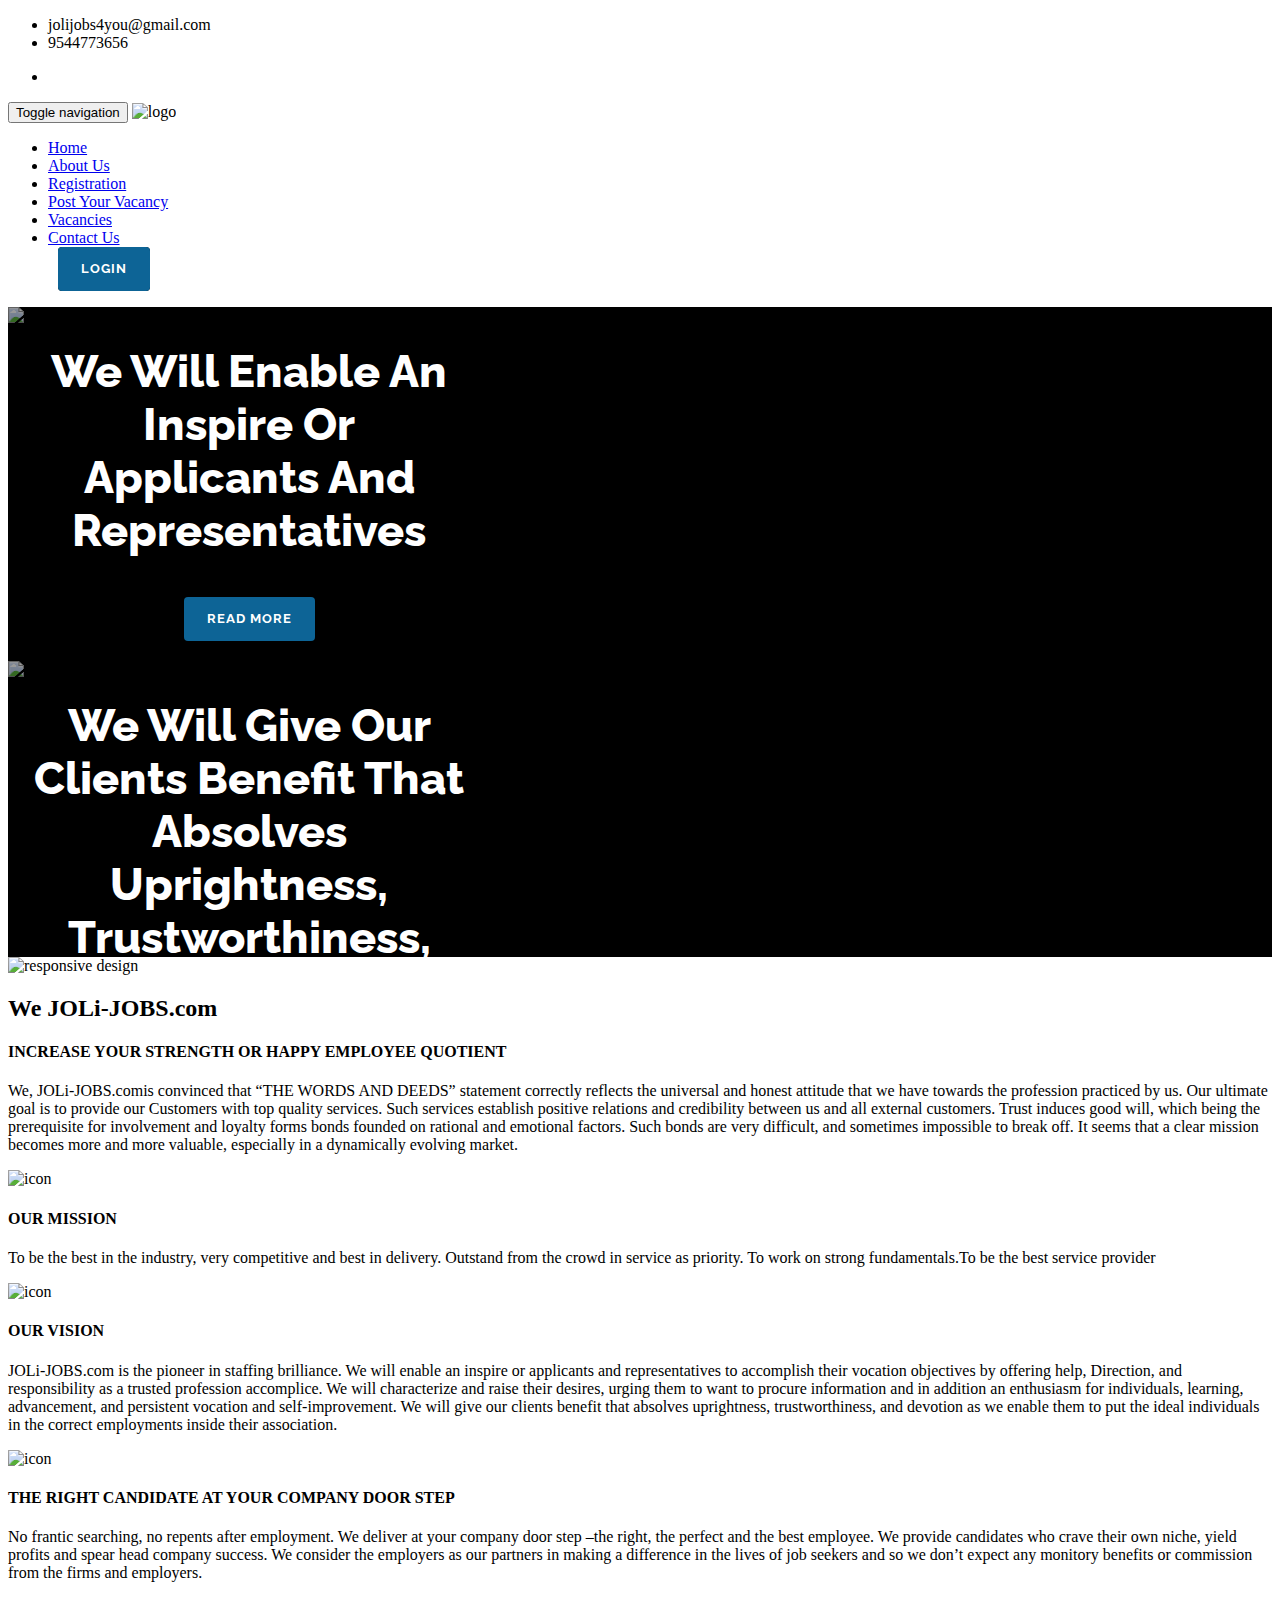
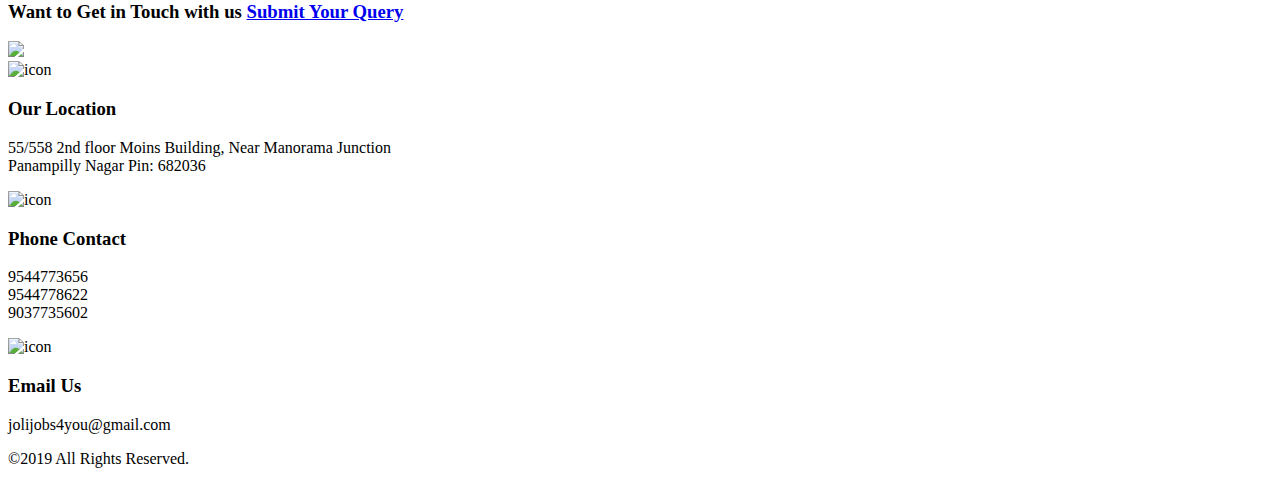
==== commit bcec825a: "from Abu via Fazil" ====
--- a/index.html
+++ b/index.html
@@ -1,140 +1,295 @@
-<html>
-
+<!DOCTYPE html>
+<html lang="en">
+
+<meta http-equiv="content-type" content="text/html;charset=UTF-8" />
 <head>
-    <title>castsky</title>
-    <meta name="viewport" content="width=device-width, initial-scale=1.0">
-    <link href="https://fonts.googleapis.com/css?family=Roboto" rel="stylesheet" />
-    <link href="https://fonts.googleapis.com/css?family=Poppins:200,300,400,500,700" rel="stylesheet" />
-    <link href="https://fonts.googleapis.com/css?family=Quicksand:300,400,500,700" rel="stylesheet" />
-    <link href="https://fonts.googleapis.com/css?family=Nunito:300,400,700,800" rel="stylesheet" />
-    <link href="https://fonts.googleapis.com/css?family=Varela+Round" rel="stylesheet" />
-    <link rel="stylesheet" type="text/css" href="css/style.css" />
-    <script src="js/jquery.min.js"></script>
-    <script src="js/script.js"></script>
+<!-- Meta -->
+<meta charset="utf-8">
+<meta http-equiv="X-UA-Compatible" content="IE=edge">
+<meta name="viewport" content="width=device-width, initial-scale=1">
+<meta name="description" content="">
+<meta name="author" content="">
+<meta name="keywords" content="">
+<!-- Favocon -->
+<link href="img/fav.png" rel="shortcut icon" type="image/x-icon"/>
+
+<!-- Title -->
+<title>Joli-Jobs</title>
+
+<!-- Bootstrap Core CSS -->
+<link href="assets/bootstrap/css/bootstrap.min.css" rel="stylesheet">
+
+<!-- Custom icon Fonts -->
+<link href="assets/font-awesome/css/font-awesome.min.css" rel="stylesheet" type="text/css">
+
+<!-- Animated CSS -->
+<link href="css/animate.css" media="all" rel="stylesheet" type="text/css" />
+
+<!-- Main CSS -->
+
+<link href="css/default.css" rel="stylesheet">
+<link href="css/theme.css" rel="stylesheet" media="all">
+    <link href="css/responsive_bootstrap_carousel_mega_min.css" rel="stylesheet" media="all">
+<link href='http://fonts.googleapis.com/css?family=Raleway:500,600,800,700,400' rel='stylesheet' type='text/css'>
+
 </head>
 
+<!-- Body -->
 <body>
-    <div class="top-nav-bar">
-        <div class="heading-container">CastSky</div>
-        <div class="top-nav-right-container">
-            <div id="top-login-btn" class="top-login-btn">login</div>
-            <div id="top-register-btn" class="top-register-btn">register</div>
-        </div>
-    </div>
-    <div class="welcome-container">
-        <br />
-        <div class="welcome-container-welcome">welcome</div>
-        <div class="welcome-container-welcome2">to the Casting Network</div>
-        <div class="welcome-container-detail">We are the best and biggest social network with 3 lack active users all
-            around the India.<br /> Share you creativity, upload video posts, show your favourite click via Youtube,
-            earn badges and much more!</div>
-        <br />
-    </div>
-
-    <div class="steps-container">
-        <div class="step-shifter-container">
-            <div class="absolute-center">
-                <div id="slider-counter-1" class="slider-counter-container counter-active">1</div>
-                <div id="slider-counter-2" class="slider-counter-container counter-inactive">2</div>
-                <div id="slider-counter-3" class="slider-counter-container counter-inactive">3</div>
-                <div id="slider-counter-4" class="slider-counter-container counter-inactive">4</div>
-                <div id="slider-counter-5" class="slider-counter-container counter-inactive">5</div>
-            </div>
-        </div>
-    </div>
-
-    <div id="signup-container-main" class="signup-container-main">
-        <br />
-        <div class="signup-container">
-            <table class="signup-table">
-                <tr class="signup-row">
-                    <td class="signup-column">
-                        <h2>
-                            Login
-                        </h2>
-                    </td>
-                </tr>
-                <tr class="signup-row">
-                    <td class="signup-column">
-                        <div class="signup-user-container">
-                            <input type="text" class="signup-name" name="signup-name" placeholder="username" />
-                            <div class="signup-user-icon"></div>
-                        </div>
-                    </td>
-                </tr>
-                <tr class="signup-row">
-                    <td class="signup-column">
-                        <div class="signup-user-container">
-                            <input type="password" class="signup-name" name="signup-pass" placeholder="password" />
-                            <div class="signup-pass-icon"></div>
-                        </div>
-                    </td>
-                </tr>
-                <tr class="signup-btn-row">
-                    <td class="signup-btn-column">
-                        <input class="signup-btn" type="submit" value="login" />
-                    </td>
-                </tr>
-            </table>
-        </div>
-    </div>
-    <div id="add-user-container-main" class="add-user-container-main">
-        <br />
-        <div class="add-user-container">
-            <table class="add-user-table">
-                <tr class="add-user-table-header-row">
-                    <td colspan="2" class="add-user-table-header-column">
-                        <h2>
-                            Register
-                        </h2>
-                    </td>
-                </tr>
-                <tr>
-                    <td class="add-user-small-td">
-                        <input class="add-user-small-input1" type="text" placeholder="firstname" />
-                    </td>
-                    <td class="add-user-small-td">
-                        <input class="add-user-small-input2" type="text" placeholder="lastname" />
-                    </td>
-                </tr>
-                <tr>
-                    <td class="add-user-td">
-                        <input class="add-user-small-input1" type="text" placeholder="email" />
-                    </td>
-                    <td class="add-user-td">
-                        <input class="add-user-small-input2" type="text" placeholder="phone" />
-                    </td>
-                </tr>
-                <tr>
-                    <td class="add-user-td">
-                        <input id="add-user-password-1" class="add-user-small-input1" type="password" placeholder="password" />
-                    </td>
-                    <td class="add-user-td">
-                        <input id="add-user-password-2" class="add-user-small-input2" type="password" placeholder="re-password" />
-                    </td>
-                </tr>
-                <tr>
-                    <td colspan="2" class="add-user-last-td">
-                        <div id="add-user-radio-container" class="add-user-radio-container">
-                            <img src="images/checked.png" class="add-user-radio-img">
-                        </div>
-                        <div class="add-user-agree-container">
-                            <span id="i-agree-with">I agree with the </span><span class="terms-and-conditions">Terms
-                                and Conditions</span>
-                        </div>
-                        <input id="add-user-reg-btn" class="register-btn" type="submit" value="register" />
-                    </td>
-                </tr>
-            </table>
-            <div id="add-user-error-container" class="add-user-error-container"><span id="add-user-error-text"></span>
-                <div id="add-user-error-close" class="add-user-error-close">x</div>
-            </div>
-        </div>
-    </div>
-    <div class="footer-bar">
-        <div class="footer-left">&copy; <span class="footer-bold">CastSky</span> all rights reserved</div>
-        <div class="footer-right">powered by <span class="footer-bold">Codedady</span></div>
-    </div>
-</body>
-
-</html>+<!-- Pre Loader -->
+<div class="loading">
+  <div class="loader"></div>
+</div>
+
+<!-- Top Bar  -->
+<div class="konnect-info">
+  <div class="container">
+    <div class="row"> 
+      <!-- Top bar Left -->
+      <div class="col-md-6 col-sm-8 hidden-xs">
+        <ul>
+          <li><i class="fa fa-paper-plane" aria-hidden="true"></i> jolijobs4you@gmail.com </li>
+          <li class="li-last"> <i class="fa fa-volume-control-phone" aria-hidden="true"></i>9544773656</li>
+        </ul>
+      </div>
+      <!-- Top bar Right -->
+      <div class="col-md-6 col-sm-4">
+        <ul class="konnect-float-right">
+          <li class="li-last"> <a target="_blank" href="https://www.facebook.com/JOLi-JOBS-com-100954461307994/?ref=aymt_homepage_panel&eid=ARDg7qU2YctwZSg0KTN1TxMA43oX304wIxWBv5R0tqFjVbDIySUr9QV7pQAOnM_rTsctoa0r9fH5UkfZ"target="blank"><i class="fa fa-facebook" aria-hidden="true"></i></a> <a href="https://www.instagram.com/jolijobs.c/"> <i class="fa fa-instagram"></i> </a></li>
+        </ul>
+      </div>
+    </div>
+  </div>
+</div>
+
+<!-- Main Navigation + LOGO Area -->
+<nav id="mainNav" class="navbar navbar-default navbar-fixed-top">
+  <div class="container">
+    <div class="navbar-header"> 
+      <!-- Responsive Menu -->
+      <button type="button" class="navbar-toggle collapsed" data-toggle="collapse" data-target="#bs-example-navbar-collapse-1"> <span class="sr-only">Toggle navigation</span> <i class="fa fa-bars" aria-hidden="true"></i> </button>
+      <!-- Logo --> 
+      <a class="navbar-brand page-scroll logo-color"><img src="img/logo.png" alt="logo" width="162"></a></div>
+    
+    <!-- Menu Items -->
+    <div class="collapse navbar-collapse" id="bs-example-navbar-collapse-1">
+      <ul class="nav navbar-nav navbar-right">
+        <li> <a href="index.html">Home</a> </li>
+        <li> <a href="about-us.html">About Us</a> </li>
+        <li> <a href="registration.php">Registration</a> </li>
+          <li> <a href="add_vacancy.php">Post Your Vacancy</a> </li>
+            <li><a href="list_vacancy.php">Vacancies</a></li>
+       
+            <li><a href="contact.html">Contact Us</a></li>
+          <a href="login.php" class="full_width_carousel_button_colored" data-animation="animated fadeInDown">login</a>
+      </ul>
+    </div>
+    <!-- /.navbar-collapse --> 
+  </div>
+  <!-- /.container-fluid --> 
+</nav>
+<!-- Banner -->
+<header class="flat-header"> 
+  <!-- Banner Content-->
+  <div id="full_width_carousel" class="carousel slide animate_text full_width_carousel_wrapper" data-ride="carousel" data-interval="6000" data-pause="hover">
+
+			<!-- ========= Wrapper for slides  =========-->
+			<div class="carousel-inner" role="listbox">
+
+				<!--========= First slide =========-->
+				<div class="item active">
+					<img src="images/slider_01.jpg" alt="slider 01" />
+					<div class="carousel-caption full_width_carousel_caption" data-animation="animated fadeInUp">
+						
+						<h1 data-animation="animated fadeInDown">We will enable an inspire or applicants and representatives </h1>
+						<a href="#" class="full_width_carousel_button_colored" data-animation="animated fadeInDown">Read More</a>
+					</div>
+				</div>
+
+				<!--========= Second slide =========-->
+				<div class="item">
+					<img src="images/slider_02.jpg" alt="slider 02" />
+					<div class="carousel-caption full_width_carousel_caption full_width_carousel_caption_right" data-animation="animated fadeInUp">
+						
+						<h1 data-animation="animated fadeInDown">We will give our clients benefit that absolves uprightness, trustworthiness, and devotion </h1>
+						<a href="#" class="full_width_carousel_button_colored" data-animation="animated fadeInDown">Read More</a>
+					</div>
+				</div>
+
+				<!--========= Third slide =========-->
+				<div class="item">
+					<img src="images/slider_03.jpg" alt="slider 03" />
+					<div class="carousel-caption full_width_carousel_caption full_width_carousel_caption_center" data-animation="animated fadeInUp">
+						
+						<h1 data-animation="animated fadeInDown">To be the best in the industry, very competitive and best in delivery</h1>
+						<a href="#" class="full_width_carousel_button_colored" data-animation="animated fadeInDown">Read More</a>
+					</div>
+				</div>
+
+			</div>
+
+			<!--======= Navigation Buttons =========-->
+
+			<!--======= Left Button =========-->
+			<a class="left carousel-control full_width_carousel_control_left" href="#full_width_carousel" role="button" data-slide="prev">
+				<span class="fa fa-angle-double-left full_width_carousel_control_icons" aria-hidden="true"></span>
+				<span class="sr-only">Previous</span>
+			</a>
+
+			<!--======= Right Button =========-->
+			<a class="right carousel-control full_width_carousel_control_right" href="#full_width_carousel" role="button" data-slide="next">
+				<span class="fa fa-angle-double-right full_width_carousel_control_icons" aria-hidden="true"></span>
+				<span class="sr-only">Next</span>
+			</a>
+
+		</div>
+</header>
+<!--Top Call to Action-->
+
+<!-- About Us -->
+<section>
+  <div class="container">
+    <div class="row">
+      <div class="col-md-6 hidden-sm hidden-xs text-center img-shadow"> <img src="img/man-people-space-desk.jpg" alt="responsive design" class="img-responsive"> </div>
+	  <div class="col-md-6 col-sm-12">
+        <h2 class="section-heading text-dark">We <span>JOLi-JOBS.com</span></h2>
+        <h4>INCREASE YOUR STRENGTH OR HAPPY EMPLOYEE QUOTIENT </h4>
+        <div class="konnect-space"></div>
+		<p>We, JOLi-JOBS.comis convinced that “THE WORDS AND DEEDS” statement correctly reflects the universal and honest attitude that we have towards the profession practiced by us. Our ultimate goal is to provide our Customers with top quality services. Such services establish positive relations and credibility between us and all external customers. Trust induces good will, which being the prerequisite for involvement and loyalty forms bonds founded on rational and emotional factors. Such bonds are very difficult, and sometimes impossible to break off. It seems that a clear mission becomes more and more valuable, especially in a dynamically evolving market.</p>
+        
+      </div>
+    </div>
+  </div>
+</section>
+<section class="light-bg">
+  <div class="container">
+    <div class="row">
+      <div class="row services">
+      <div class="col-md-4 col-sm-6">
+        <div class="service-box"> <img src="img/teamwork.png" alt="icon">
+          <h4>OUR MISSION</h4>
+          <p class="text-muted">To be the best in the industry, very competitive and best in delivery. Outstand from the crowd in service as priority. To work on strong fundamentals.To be the best service provider</p>
+        </div>
+      </div>
+      <div class="col-md-4 col-sm-6">
+        <div class="service-box"> <img src="img/search.png" alt="icon">
+          <h4>OUR VISION</h4>
+          <p class="text-muted">JOLi-JOBS.com is the pioneer in staffing brilliance. We will enable an inspire or applicants and representatives to accomplish their vocation objectives by offering help, Direction, and responsibility as a trusted profession accomplice. We will characterize and raise their desires, urging them to want to procure information and in addition an enthusiasm for individuals, learning, advancement, and persistent vocation and self-improvement. We will give our clients benefit that absolves uprightness, trustworthiness, and devotion as we enable them to put the ideal individuals in the correct employments inside their association.</p>
+        </div>
+      </div>
+      <div class="col-md-4 col-sm-6">
+        <div class="service-box"> <img src="img/payroll.png" alt="icon">
+          <h4>THE RIGHT CANDIDATE AT YOUR COMPANY DOOR STEP</h4>
+          <p class="text-muted">No frantic searching, no repents after employment. We deliver at your company door step –the right, the perfect and the best employee. We provide candidates who crave their own niche, yield profits and spear head company success. We consider the employers as our partners in making a difference in the lives of job seekers and so we don’t expect any monitory benefits or commission from the firms and employers.</p>
+        </div>
+      </div>
+      
+      
+    </div>
+      
+    </div>
+  </div>
+</section>
+<!--Our Services-->
+
+<!-- Blog News-->
+
+
+<!--Call To Action-->
+<aside class="dark-bg">
+  <div class="container text-center">
+    <div class="row">
+      <div class="col-12 text-center text-white">
+        <h3 class="margin-0">Want to Get in Touch with us <a href="registration.php" class="konnect-button-3">Submit Your Query</a></h3>
+      </div>
+    </div>
+  </div>
+</aside>
+<!--Contact Us-->
+<section class="footer-contact">
+  <div class="container">
+    <div class="row">
+	  <!-- About Us-->
+      <div class="col-md-3 col-sm-6 footer-box"> <img src="img/logo.png">
+      </div>
+      
+      <!-- Address-->
+      <div class="col-md-3 col-sm-6 footer-box"> <img src="img/icons/location.png" alt="icon" class="konnect-contact-icon">
+        <h3>Our <span class="color-default">Location</span></h3>
+        <p>55/558 2nd floor Moins Building, Near Manorama Junction<br>
+          Panampilly Nagar Pin: 682036</p>
+      </div>
+      
+      <!--     Phone Numbers-->
+      <div class="col-md-3 col-sm-6 footer-box"> <img src="img/icons/phone.png" alt="icon" class="konnect-contact-icon">
+        <h3>Phone <span class="color-default">Contact</span></h3>
+        <p>9544773656<br>
+          9544778622<br>
+          9037735602</p>
+      </div>
+      
+      <!-- Email Details -->
+      <div class="col-md-3 col-sm-6 footer-box"> <img src="img/icons/email.png" alt="icon" class="konnect-contact-icon">
+        <h3>Email <span class="color-default">Us</span></h3>
+        <p>jolijobs4you@gmail.com
+         
+      </div>
+    </div>
+  </div>
+</section>
+<!--Back To Top--> 
+<span id="back-to-top" class="back-to-top" role="button" title="Click to return on the top page" data-toggle="tooltip" data-placement="left"><i class="fa fa-angle-double-up" aria-hidden="true"></i></span><!--Main Footer-->
+
+<footer class="konnect-info">
+  <div class="container">
+    <div class="row">
+      <div class="col-sm-6 text-left"> 
+        
+        <!--Footer Social Icons-->
+        <div class="contact-social">
+          <p> <a href="https://www.facebook.com/JOLi-JOBS-com-100954461307994/?ref=aymt_homepage_panel&eid=ARDg7qU2YctwZSg0KTN1TxMA43oX304wIxWBv5R0tqFjVbDIySUr9QV7pQAOnM_rTsctoa0r9fH5UkfZ"target="blank"> <i class="fa fa-facebook"></i> </a>   <a href="https://www.instagram.com/jolijobs.c/"> <i class="fa fa-instagram"></i> </a></p>
+        </div>
+      </div>
+      
+      <!-- Footer Copy rights-->
+      <div class="col-sm-6 text-right">
+        <p> &copy;2019 All Rights Reserved.</p>
+      </div>
+    </div>
+  </div>
+</footer>
+<a target="_blank" style="position:fixed; bottom: 10px; right:10px;z-index:999" href="http://www.konnectplugins.com/template/recruit-plus-staffing-and-recruiting-wordpress-theme/" rel="nofollow"></a>
+<!-- jQuery --> 
+
+<script src="assets/jquery/jquery.min.js"></script> 
+
+<!-- Bootstrap Core JavaScript --> 
+<script src="assets/bootstrap/js/bootstrap.min.js"></script> 
+
+<!-- Theme JavaScript --> 
+<script src="js/default.js"></script>
+<script>
+  (function(i,s,o,g,r,a,m){i['GoogleAnalyticsObject']=r;i[r]=i[r]||function(){
+  (i[r].q=i[r].q||[]).push(arguments)},i[r].l=1*new Date();a=s.createElement(o),
+  m=s.getElementsByTagName(o)[0];a.async=1;a.src=g;m.parentNode.insertBefore(a,m)
+  })(window,document,'script','../../www.google-analytics.com/analytics.js','ga');
+
+  ga('create', 'UA-77800499-1', 'auto');
+  ga('send', 'pageview');
+
+</script>
+    <script src="js/jquery-1.12.4.min.js"></script>
+
+	<!--======= Bootstrap =========-->
+	<script src="js/bootstrap.min.js"></script>
+
+	<!--======= Touch Swipe =========-->
+	<script src="js/jquery.touchSwipe.min.js"></script>
+
+	<!--======= Customize =========-->
+	<script src="js/responsive_bootstrap_carousel.js"></script>
+
+    </body>
+
+
+</html>
